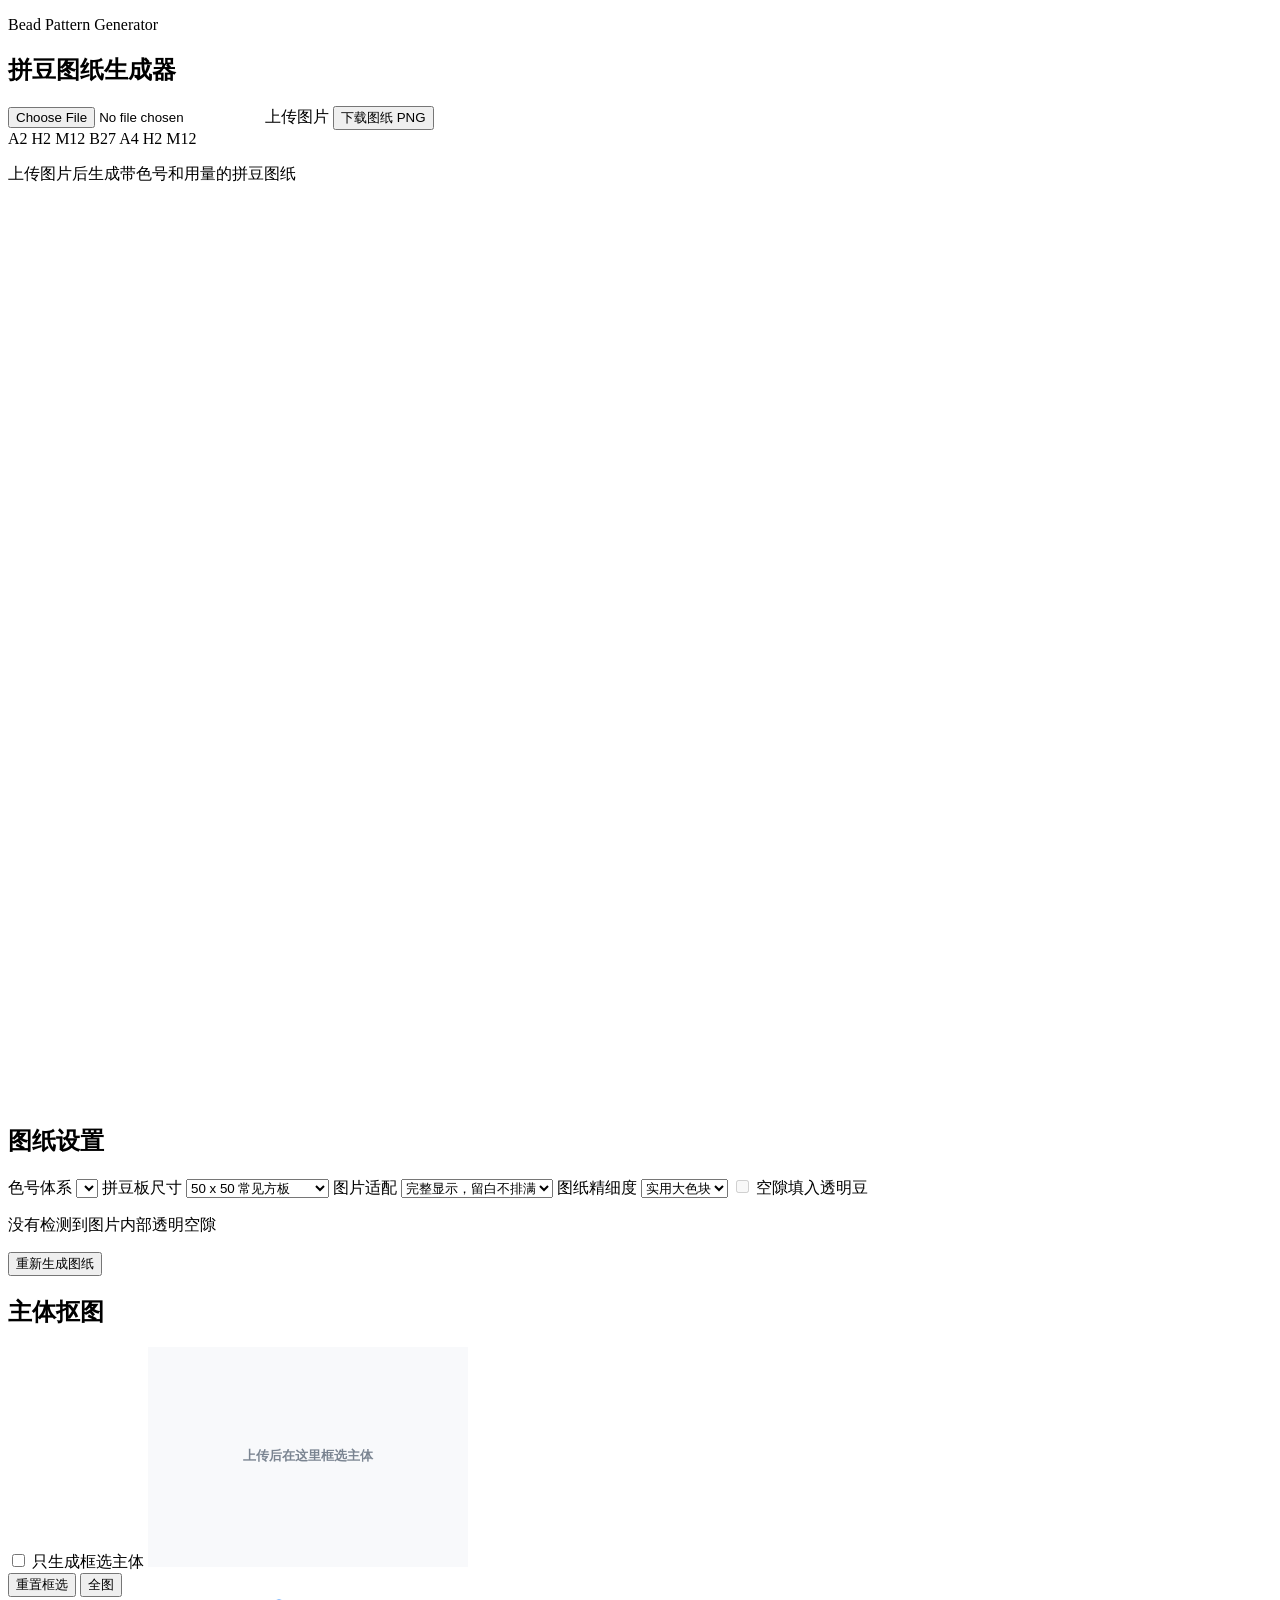
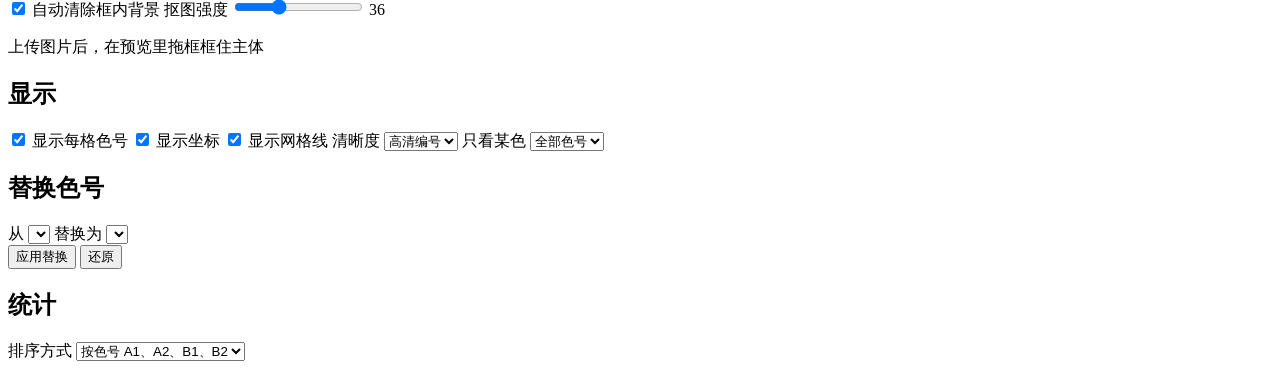
==== index.html @ cab105cb "Show all legend colors in exported patterns" ====
<!doctype html>
<html lang="zh-CN">
  <head>
    <meta charset="utf-8" />
    <meta name="viewport" content="width=device-width, initial-scale=1" />
    <title>拼豆图纸生成器</title>
    <link rel="stylesheet" href="./styles.css?v=14" />
  </head>
  <body>
    <main class="app-shell">
      <section class="workspace">
        <header class="topbar">
          <div>
            <p class="eyebrow">Bead Pattern Generator</p>
            <h1>拼豆图纸生成器</h1>
          </div>
          <div class="actions">
            <label class="upload-button">
              <input id="imageInput" type="file" accept="image/*" />
              上传图片
            </label>
            <button id="downloadButton" type="button">下载图纸 PNG</button>
          </div>
        </header>

        <div class="canvas-panel">
          <div id="emptyState" class="empty-state">
            <div class="sample-sheet" aria-hidden="true">
              <span>A2</span>
              <span>H2</span>
              <span>M12</span>
              <span>B27</span>
              <span></span>
              <span>A4</span>
              <span>H2</span>
              <span></span>
              <span>M12</span>
            </div>
            <p>上传图片后生成带色号和用量的拼豆图纸</p>
          </div>
          <canvas id="patternCanvas" width="1200" height="900" aria-label="拼豆图纸预览"></canvas>
        </div>
      </section>

      <aside class="toolbox">
        <section class="panel">
          <h2>图纸设置</h2>
          <label class="field">
            <span>色号体系</span>
            <select id="paletteSelect"></select>
          </label>
          <label class="field">
            <span>拼豆板尺寸</span>
            <select id="boardPreset">
              <option value="29x29:29">29 x 29 标准单板</option>
              <option value="58x58:29">58 x 58 标准 2 x 2</option>
              <option value="87x58:29">87 x 58 标准 3 x 2</option>
              <option value="50x50:50" selected>50 x 50 常见方板</option>
              <option value="50x55:50">50 x 55 例图比例</option>
              <option value="72x72:12">72 x 72 大图纸</option>
              <option value="100x100:50">100 x 100 大幅 2 x 2</option>
            </select>
          </label>
          <label class="field">
            <span>图片适配</span>
            <select id="fitMode">
              <option value="contain" selected>完整显示，留白不排满</option>
              <option value="cover">铺满板面，裁切边缘</option>
            </select>
          </label>
          <label class="field">
            <span>图纸精细度</span>
            <select id="detailLevel">
              <option value="practical" selected>实用大色块</option>
              <option value="simple">超简大色块</option>
              <option value="balanced">均衡</option>
              <option value="photo">接近原图</option>
            </select>
          </label>
          <label class="toggle">
            <input id="fillTransparentGaps" type="checkbox" disabled />
            <span>空隙填入透明豆</span>
          </label>
          <p id="transparentGapHint" class="hint">上传带透明空隙的 PNG 后可用</p>
          <button id="regenerateButton" class="primary-action" type="button">重新生成图纸</button>
        </section>

        <section class="panel">
          <h2>主体抠图</h2>
          <label class="toggle">
            <input id="enableCutout" type="checkbox" />
            <span>只生成框选主体</span>
          </label>
          <canvas id="cutoutCanvas" class="cutout-preview" width="320" height="220" aria-label="主体框选预览"></canvas>
          <div class="button-row">
            <button id="resetCutout" type="button">重置框选</button>
            <button id="fullCutout" type="button">全图</button>
          </div>
          <label class="toggle">
            <input id="autoRemoveBg" type="checkbox" checked />
            <span>自动清除框内背景</span>
          </label>
          <label class="control">
            <span>抠图强度</span>
            <input id="cutoutThreshold" type="range" min="10" max="90" value="36" />
            <output id="cutoutThresholdValue">36</output>
          </label>
          <p id="cutoutHint" class="hint">上传图片后，在预览里拖框框住主体</p>
        </section>

        <section class="panel">
          <h2>显示</h2>
          <label class="toggle">
            <input id="showCodes" type="checkbox" checked />
            <span>显示每格色号</span>
          </label>
          <label class="toggle">
            <input id="showCoords" type="checkbox" checked />
            <span>显示坐标</span>
          </label>
          <label class="toggle">
            <input id="showGrid" type="checkbox" checked />
            <span>显示网格线</span>
          </label>
          <label class="field">
            <span>清晰度</span>
            <select id="renderScale">
              <option value="18">标准清晰</option>
              <option value="22" selected>高清编号</option>
              <option value="28">超清导出</option>
            </select>
          </label>
          <label class="field">
            <span>只看某色</span>
            <select id="focusColor">
              <option value="">全部色号</option>
            </select>
          </label>
        </section>

        <section class="panel">
          <h2>替换色号</h2>
          <div class="replace-grid">
            <label>
              <span>从</span>
              <select id="replaceFrom"></select>
            </label>
            <label>
              <span>替换为</span>
              <select id="replaceTo"></select>
            </label>
          </div>
          <div id="replaceSuggestions" class="candidate-list" aria-live="polite"></div>
          <div class="button-row">
            <button id="applyReplace" type="button">应用替换</button>
            <button id="resetColors" type="button">还原</button>
          </div>
        </section>

        <section class="panel">
          <h2>统计</h2>
          <label class="field">
            <span>排序方式</span>
            <select id="sortMode">
              <option value="code" selected>按色号 A1、A2、B1、B2</option>
              <option value="count">按豆子数量降序</option>
            </select>
          </label>
          <dl id="summary" class="summary"></dl>
          <div id="beadList" class="bead-list"></div>
        </section>
      </aside>
    </main>

    <script defer src="./palettes.js?v=14"></script>
    <script defer src="./app.js?v=14"></script>
  </body>
</html>
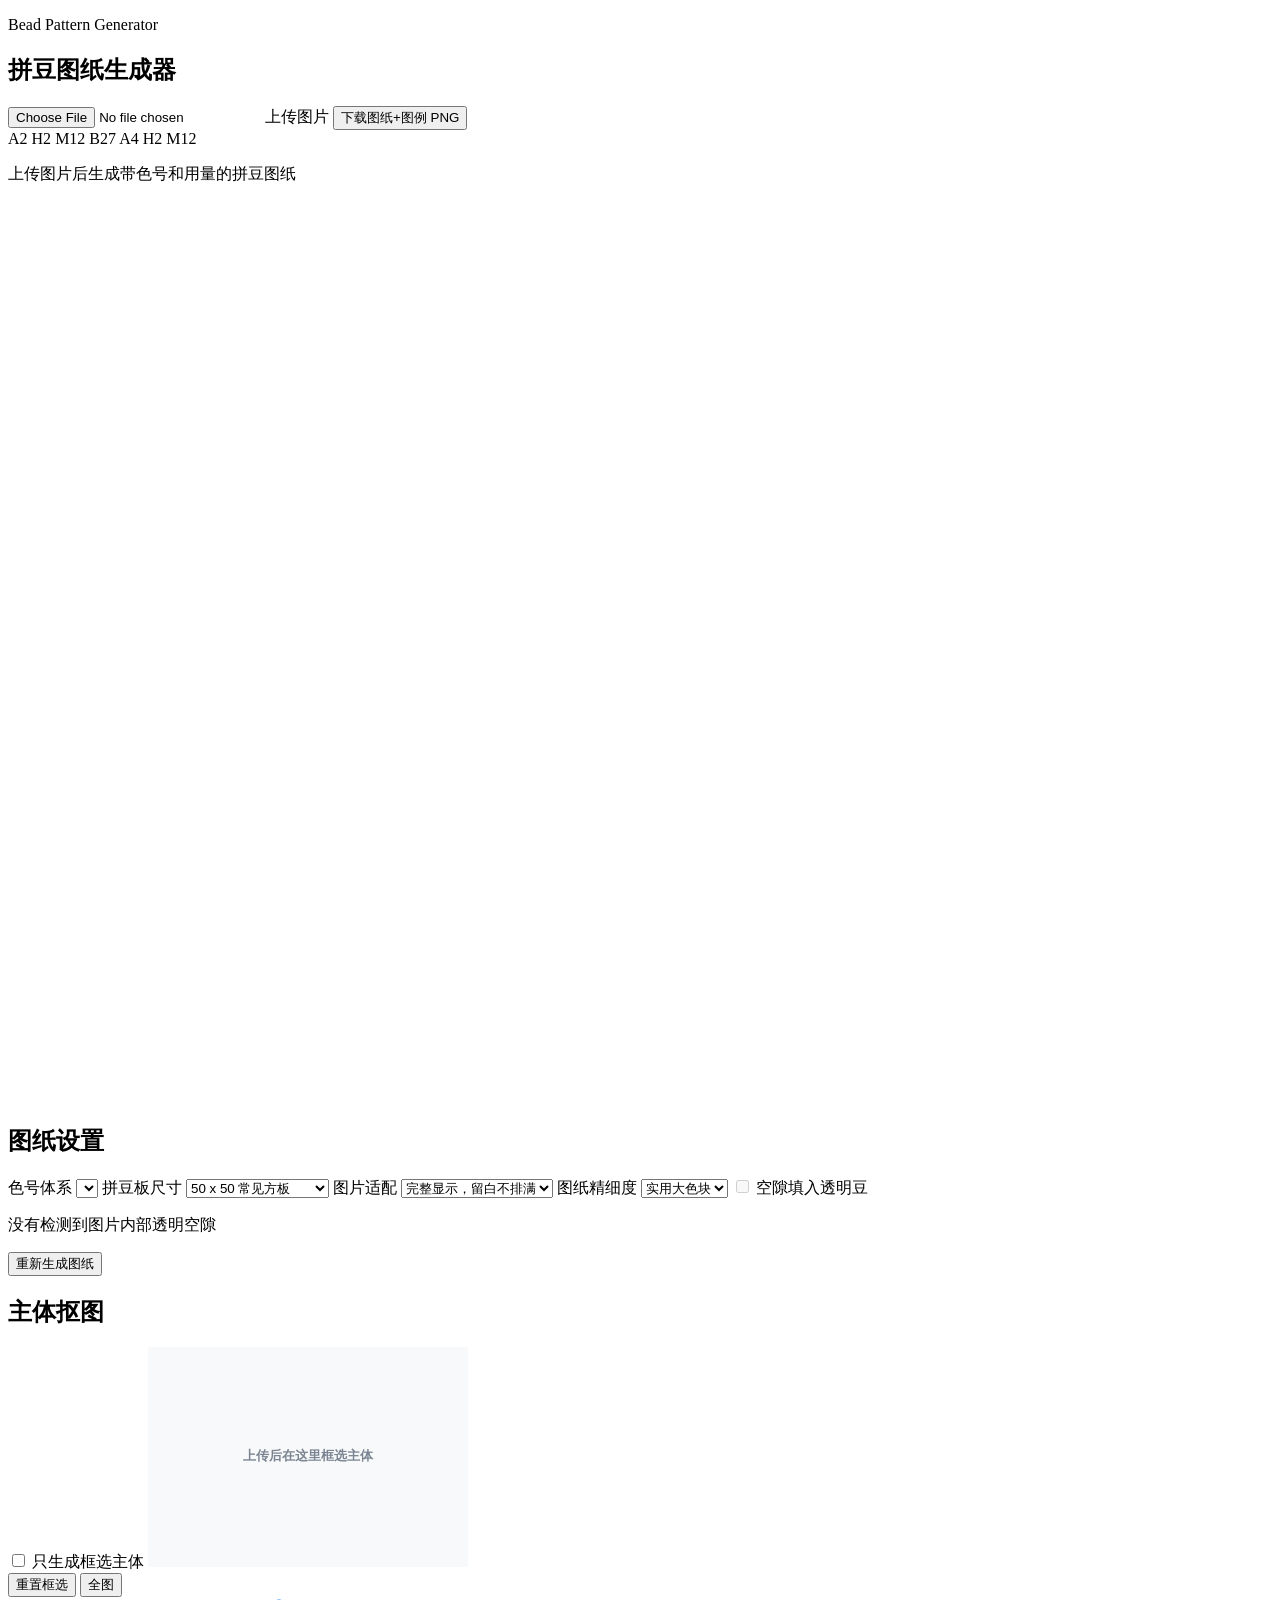
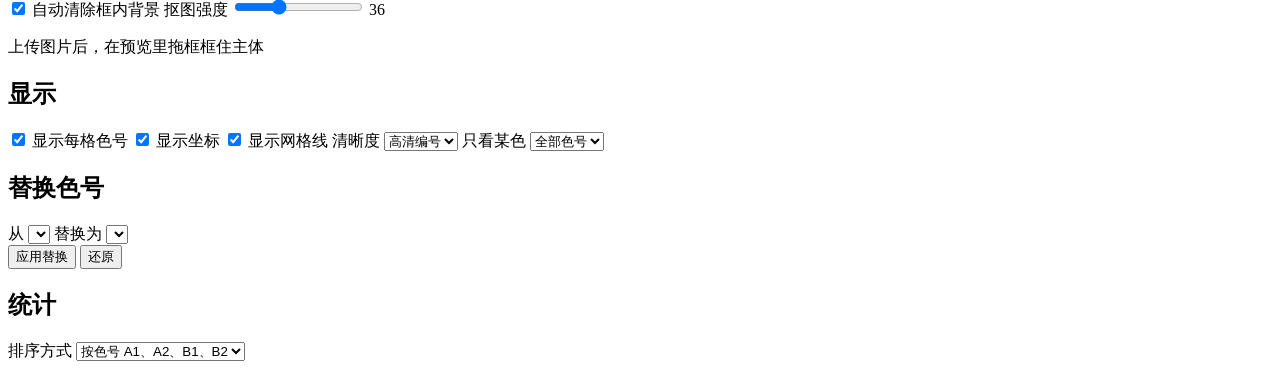
==== commit ce6d8c53: "Download full legend as separate PNG" ====
--- a/index.html
+++ b/index.html
@@ -4,7 +4,7 @@
     <meta charset="utf-8" />
     <meta name="viewport" content="width=device-width, initial-scale=1" />
     <title>拼豆图纸生成器</title>
-    <link rel="stylesheet" href="./styles.css?v=14" />
+    <link rel="stylesheet" href="./styles.css?v=15" />
   </head>
   <body>
     <main class="app-shell">
@@ -19,7 +19,7 @@
               <input id="imageInput" type="file" accept="image/*" />
               上传图片
             </label>
-            <button id="downloadButton" type="button">下载图纸 PNG</button>
+            <button id="downloadButton" type="button">下载图纸+图例 PNG</button>
           </div>
         </header>
 
@@ -172,7 +172,7 @@
       </aside>
     </main>
 
-    <script defer src="./palettes.js?v=14"></script>
-    <script defer src="./app.js?v=14"></script>
+    <script defer src="./palettes.js?v=15"></script>
+    <script defer src="./app.js?v=15"></script>
   </body>
 </html>
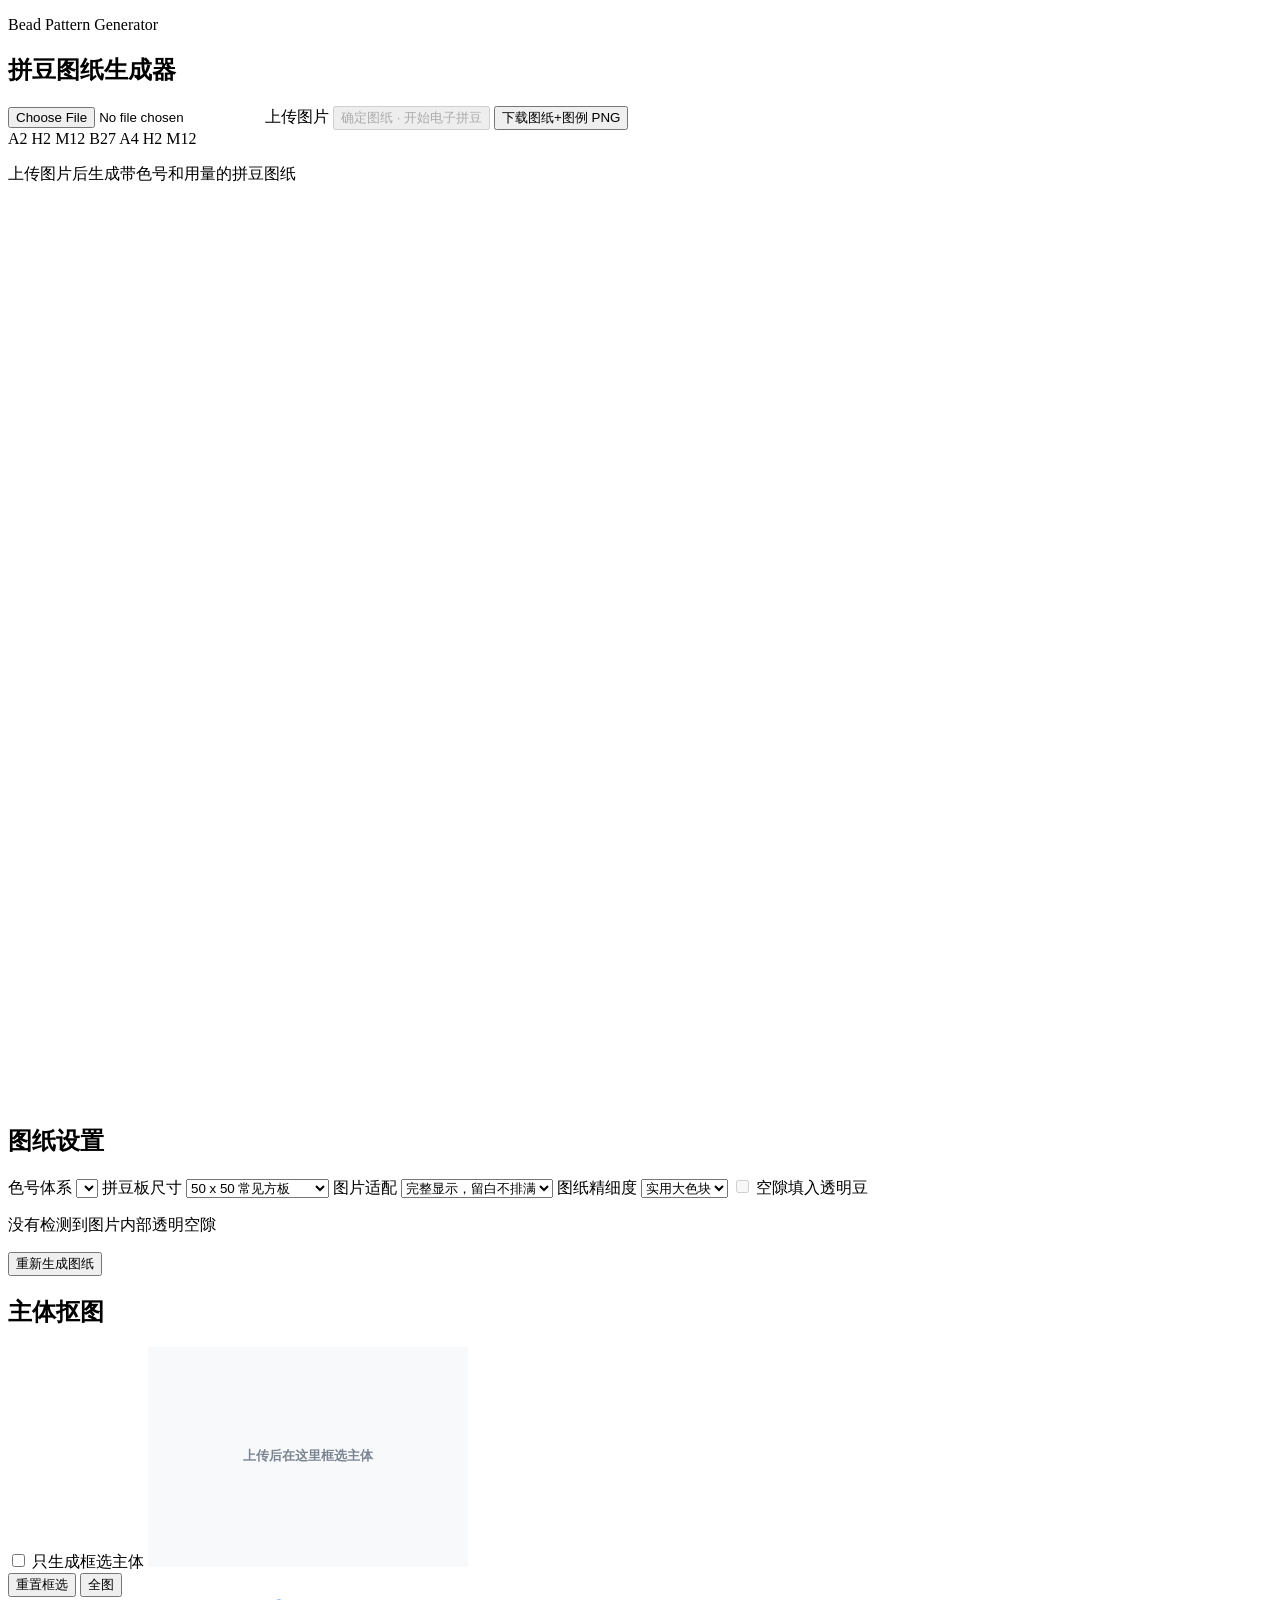
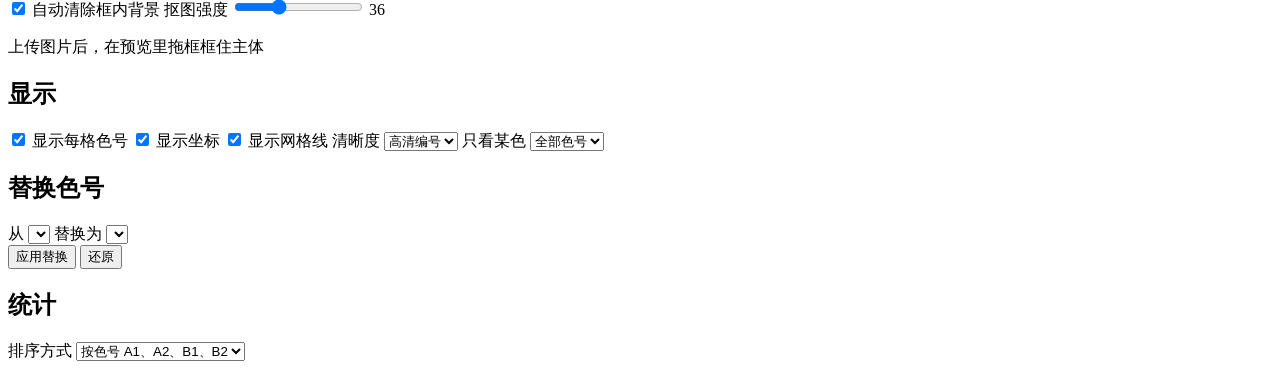
==== commit ad5f197f: "Connect pattern flow and enforce tray pickup rows" ====
--- a/index.html
+++ b/index.html
@@ -19,6 +19,7 @@
               <input id="imageInput" type="file" accept="image/*" />
               上传图片
             </label>
+            <button id="usePatternButton" class="use-pattern-button" type="button" disabled>确定图纸 · 开始电子拼豆</button>
             <button id="downloadButton" type="button">下载图纸+图例 PNG</button>
           </div>
         </header>
@@ -173,6 +174,6 @@
     </main>
 
     <script defer src="./palettes.js?v=15"></script>
-    <script defer src="./app.js?v=15"></script>
+    <script defer src="./app.js?v=16"></script>
   </body>
 </html>
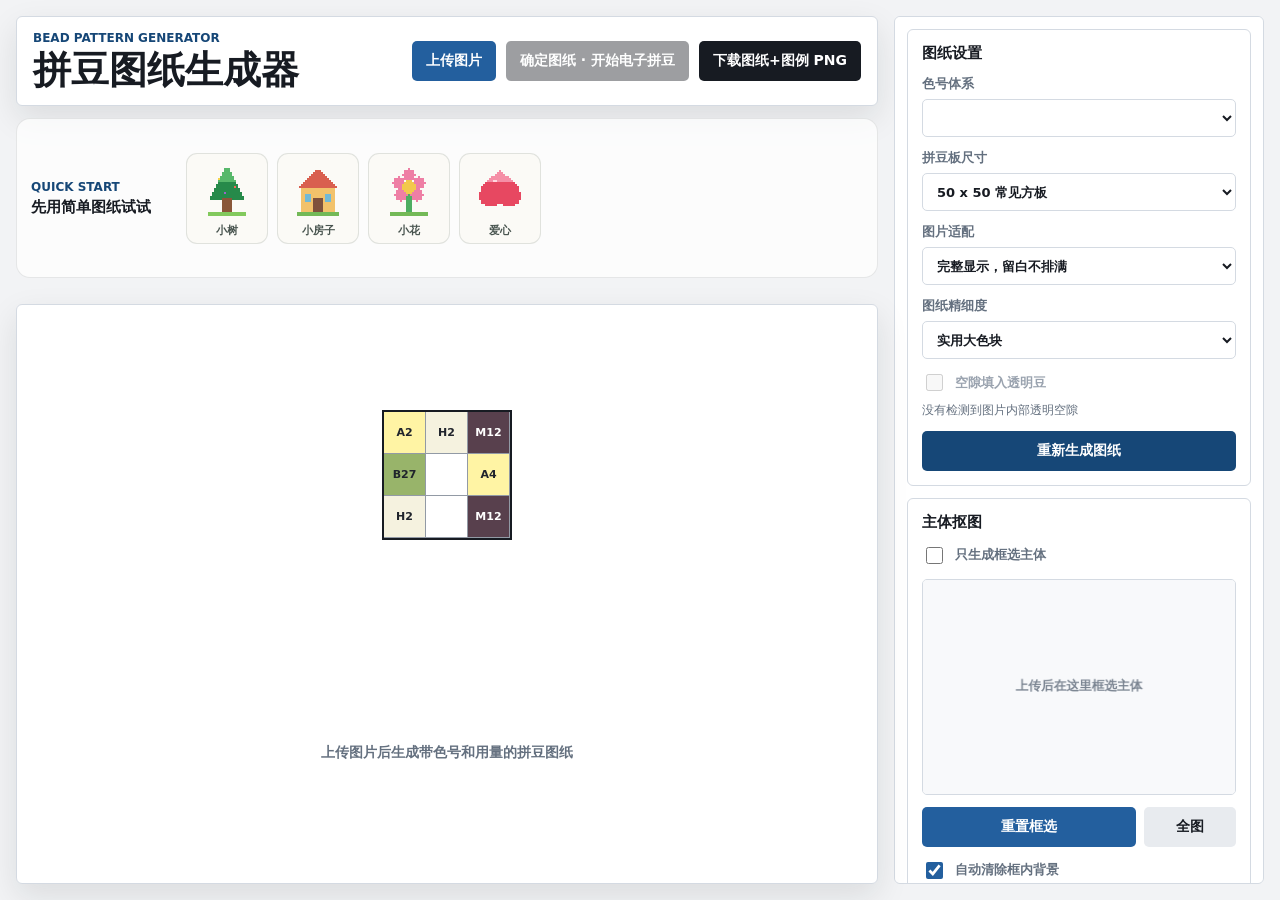
==== commit 2a590a8c: "Add demo patterns and interactive ironing finish" ====
--- a/index.html
+++ b/index.html
@@ -4,7 +4,7 @@
     <meta charset="utf-8" />
     <meta name="viewport" content="width=device-width, initial-scale=1" />
     <title>拼豆图纸生成器</title>
-    <link rel="stylesheet" href="./styles.css?v=15" />
+    <link rel="stylesheet" href="./styles.css?v=18" />
   </head>
   <body>
     <main class="app-shell">
@@ -23,6 +23,14 @@
             <button id="downloadButton" type="button">下载图纸+图例 PNG</button>
           </div>
         </header>
+
+        <section class="demo-picker" aria-labelledby="demoPickerTitle">
+          <div class="demo-picker-copy">
+            <p class="eyebrow">Quick Start</p>
+            <h2 id="demoPickerTitle">先用简单图纸试试</h2>
+          </div>
+          <div id="demoPatternList" class="demo-pattern-list" aria-label="Demo 图纸列表"></div>
+        </section>
 
         <div class="canvas-panel">
           <div id="emptyState" class="empty-state">
@@ -174,6 +182,6 @@
     </main>
 
     <script defer src="./palettes.js?v=15"></script>
-    <script defer src="./app.js?v=16"></script>
+    <script defer src="./app.js?v=18"></script>
   </body>
 </html>
--- a/styles.css
+++ b/styles.css
@@ -0,0 +1,547 @@
+:root {
+  color-scheme: light;
+  --ink: #171b22;
+  --muted: #64707f;
+  --line: #d4dae2;
+  --paper: #f2f3f5;
+  --surface: #ffffff;
+  --accent: #235f9e;
+  --accent-strong: #164777;
+  --danger: #b64b61;
+  --shadow: 0 12px 32px rgba(23, 27, 34, 0.1);
+}
+
+* {
+  box-sizing: border-box;
+}
+
+body {
+  margin: 0;
+  min-height: 100vh;
+  background: var(--paper);
+  color: var(--ink);
+  font-size: 14px;
+  font-family:
+    ui-sans-serif, system-ui, -apple-system, BlinkMacSystemFont, "Segoe UI",
+    "PingFang SC", "Microsoft YaHei", sans-serif;
+}
+
+button,
+input,
+select {
+  font: inherit;
+}
+
+button {
+  border: 0;
+  cursor: pointer;
+}
+
+.app-shell {
+  display: grid;
+  grid-template-columns: minmax(0, 1fr) 370px;
+  gap: 16px;
+  min-height: 100vh;
+  padding: 16px;
+}
+
+.workspace {
+  display: grid;
+  grid-template-rows: auto minmax(0, 1fr);
+  gap: 12px;
+  min-width: 0;
+}
+
+.topbar,
+.canvas-panel,
+.toolbox,
+.panel {
+  border: 1px solid var(--line);
+  border-radius: 6px;
+  background: var(--surface);
+  box-shadow: var(--shadow);
+}
+
+.topbar {
+  display: flex;
+  align-items: center;
+  justify-content: space-between;
+  gap: 14px;
+  min-height: 82px;
+  padding: 14px 16px;
+}
+
+.eyebrow {
+  margin: 0 0 4px;
+  color: var(--accent-strong);
+  font-size: 12px;
+  font-weight: 800;
+  letter-spacing: 0;
+  text-transform: uppercase;
+}
+
+h1,
+h2 {
+  margin: 0;
+  letter-spacing: 0;
+}
+
+h1 {
+  font-size: clamp(24px, 3vw, 40px);
+  line-height: 1.1;
+}
+
+h2 {
+  font-size: 15px;
+}
+
+.actions {
+  display: flex;
+  align-items: center;
+  justify-content: flex-end;
+  gap: 10px;
+  flex-wrap: wrap;
+}
+
+.demo-picker {
+  display: flex;
+  align-items: center;
+  gap: 18px;
+  margin: 0 0 14px;
+  padding: 12px 14px;
+  border: 1px solid rgba(35, 47, 42, 0.1);
+  border-radius: 14px;
+  background: rgba(255, 255, 255, 0.72);
+}
+
+.demo-picker-copy {
+  min-width: 135px;
+}
+
+.demo-picker-copy h2 {
+  margin: 2px 0 0;
+  font-size: 15px;
+}
+
+.demo-pattern-list {
+  display: flex;
+  gap: 9px;
+  overflow-x: auto;
+  padding: 2px;
+}
+
+.demo-pattern {
+  width: 82px;
+  flex: 0 0 82px;
+  padding: 6px 6px 5px;
+  border: 1px solid rgba(42, 63, 53, 0.13);
+  border-radius: 11px;
+  background: #fbfaf6;
+  text-align: center;
+}
+
+.demo-pattern:hover {
+  border-color: rgba(31, 111, 92, 0.45);
+  background: #f2f8f4;
+}
+
+.demo-pattern img {
+  display: block;
+  width: 58px;
+  height: 58px;
+  margin: 0 auto 3px;
+  image-rendering: pixelated;
+}
+
+.demo-pattern span {
+  color: #48544f;
+  font-size: 11px;
+  font-weight: 800;
+}
+
+.use-pattern-button {
+  background: #1f6f5c;
+  border-color: #1f6f5c;
+  color: #fff;
+}
+
+.use-pattern-button:hover:not(:disabled) {
+  background: #175b4b;
+  border-color: #175b4b;
+}
+
+.use-pattern-button:disabled {
+  cursor: not-allowed;
+  opacity: 0.42;
+}
+
+.upload-button,
+.actions button,
+.primary-action,
+.button-row button {
+  display: inline-flex;
+  align-items: center;
+  justify-content: center;
+  min-height: 40px;
+  border-radius: 5px;
+  padding: 0 14px;
+  color: #fff;
+  background: var(--accent);
+  font-weight: 800;
+  white-space: nowrap;
+}
+
+.actions button {
+  background: var(--ink);
+}
+
+.primary-action {
+  width: 100%;
+  background: var(--accent-strong);
+}
+
+.button-row button:last-child {
+  color: var(--ink);
+  background: #e8ebef;
+}
+
+.upload-button input {
+  position: absolute;
+  width: 1px;
+  height: 1px;
+  opacity: 0;
+  pointer-events: none;
+}
+
+.canvas-panel {
+  position: relative;
+  display: block;
+  overflow: auto;
+  min-height: 580px;
+  padding: 18px;
+}
+
+#patternCanvas {
+  display: none;
+  width: auto;
+  max-width: none;
+  height: auto;
+  border: 1px solid #b8c0ca;
+  border-radius: 4px;
+  background: #fff;
+}
+
+.empty-state {
+  min-height: 540px;
+  display: grid;
+  place-items: center;
+  gap: 16px;
+  color: var(--muted);
+  font-weight: 800;
+  text-align: center;
+}
+
+.sample-sheet {
+  display: grid;
+  grid-template-columns: repeat(3, 42px);
+  gap: 0;
+  border: 2px solid var(--ink);
+  background: #fff;
+}
+
+.sample-sheet span {
+  display: grid;
+  place-items: center;
+  width: 42px;
+  aspect-ratio: 1;
+  border-right: 1px solid #929aa5;
+  border-bottom: 1px solid #929aa5;
+  color: #20242c;
+  font-size: 11px;
+  font-weight: 800;
+}
+
+.sample-sheet span:nth-child(1),
+.sample-sheet span:nth-child(6) {
+  background: #fff4a4;
+}
+
+.sample-sheet span:nth-child(2),
+.sample-sheet span:nth-child(7) {
+  background: #f5f2df;
+}
+
+.sample-sheet span:nth-child(3),
+.sample-sheet span:nth-child(9) {
+  color: #fff;
+  background: #58404d;
+}
+
+.sample-sheet span:nth-child(4) {
+  background: #98b46a;
+}
+
+.toolbox {
+  display: flex;
+  flex-direction: column;
+  gap: 12px;
+  overflow: auto;
+  max-height: calc(100vh - 32px);
+  padding: 12px;
+  box-shadow: none;
+}
+
+.panel {
+  display: grid;
+  gap: 12px;
+  padding: 14px;
+  box-shadow: none;
+}
+
+.field,
+.replace-grid label {
+  min-width: 0;
+  display: grid;
+  gap: 6px;
+  color: var(--muted);
+  font-size: 13px;
+  font-weight: 800;
+}
+
+select,
+input[type="range"] {
+  width: 100%;
+}
+
+select {
+  min-height: 38px;
+  min-width: 0;
+  max-width: 100%;
+  border: 1px solid var(--line);
+  border-radius: 5px;
+  background: #fff;
+  color: var(--ink);
+  padding: 0 10px;
+}
+
+input[type="range"] {
+  accent-color: var(--accent);
+}
+
+.control {
+  display: grid;
+  grid-template-columns: 76px minmax(0, 1fr) 44px;
+  align-items: center;
+  gap: 9px;
+  color: var(--muted);
+  font-size: 13px;
+  font-weight: 800;
+}
+
+.control output {
+  color: var(--ink);
+  text-align: right;
+  font-variant-numeric: tabular-nums;
+}
+
+.toggle {
+  display: flex;
+  align-items: center;
+  gap: 9px;
+  color: var(--muted);
+  font-size: 13px;
+  font-weight: 800;
+}
+
+.toggle input {
+  width: 17px;
+  height: 17px;
+  accent-color: var(--accent);
+}
+
+.toggle:has(input:disabled) {
+  color: #9aa3af;
+}
+
+.toggle input:disabled {
+  cursor: not-allowed;
+}
+
+.hint {
+  margin: -4px 0 0;
+  color: var(--muted);
+  font-size: 12px;
+  line-height: 1.4;
+}
+
+.cutout-preview {
+  display: block;
+  width: 100%;
+  max-width: 100%;
+  aspect-ratio: 16 / 11;
+  height: auto;
+  border: 1px solid var(--line);
+  border-radius: 5px;
+  background: #f8f9fb;
+  cursor: crosshair;
+  touch-action: none;
+}
+
+.replace-grid {
+  display: grid;
+  grid-template-columns: minmax(0, 1fr) minmax(0, 1fr);
+  gap: 10px;
+}
+
+.replace-grid select {
+  width: 100%;
+  overflow: hidden;
+  text-overflow: ellipsis;
+}
+
+.button-row {
+  display: grid;
+  grid-template-columns: 1fr 92px;
+  gap: 8px;
+}
+
+.candidate-list {
+  display: grid;
+  grid-template-columns: repeat(auto-fill, minmax(74px, 1fr));
+  gap: 6px;
+}
+
+.candidate {
+  display: grid;
+  grid-template-columns: 18px minmax(0, 1fr);
+  align-items: center;
+  gap: 5px;
+  min-width: 0;
+  min-height: 30px;
+  border: 1px solid var(--line);
+  border-radius: 5px;
+  background: #fff;
+  color: var(--ink);
+  padding: 3px 6px;
+  font-size: 12px;
+  line-height: 1;
+  font-weight: 900;
+  text-align: left;
+}
+
+.candidate .swatch {
+  width: 18px;
+}
+
+.candidate-code {
+  min-width: 0;
+  overflow: hidden;
+  text-overflow: ellipsis;
+  white-space: nowrap;
+}
+
+.candidate.active {
+  border-color: var(--accent);
+  box-shadow: inset 0 0 0 1px var(--accent);
+}
+
+.summary {
+  display: grid;
+  grid-template-columns: 1fr auto;
+  gap: 6px 12px;
+  margin: 0;
+  padding: 10px;
+  border: 1px solid var(--line);
+  border-radius: 5px;
+  background: #f8f9fb;
+}
+
+.summary dt {
+  color: var(--muted);
+  font-size: 13px;
+  font-weight: 800;
+}
+
+.summary dd {
+  margin: 0;
+  font-size: 13px;
+  font-weight: 900;
+  font-variant-numeric: tabular-nums;
+}
+
+.bead-list {
+  display: grid;
+  gap: 7px;
+  max-height: 330px;
+  overflow: auto;
+}
+
+.swatch-row {
+  display: grid;
+  grid-template-columns: 26px minmax(0, 1fr) auto;
+  align-items: center;
+  gap: 8px;
+  min-height: 30px;
+  color: var(--muted);
+  font-size: 13px;
+}
+
+.swatch {
+  width: 26px;
+  aspect-ratio: 1;
+  border: 1px solid rgba(23, 27, 34, 0.35);
+  border-radius: 4px;
+  background: var(--swatch);
+}
+
+.swatch-code {
+  overflow: hidden;
+  color: var(--ink);
+  font-weight: 900;
+  text-overflow: ellipsis;
+  white-space: nowrap;
+}
+
+.count {
+  color: var(--muted);
+  font-weight: 800;
+  font-variant-numeric: tabular-nums;
+}
+
+.muted {
+  color: var(--muted);
+}
+
+@media (max-width: 1020px) {
+  .app-shell {
+    grid-template-columns: 1fr;
+  }
+
+  .toolbox {
+    max-height: none;
+  }
+}
+
+@media (max-width: 620px) {
+  .app-shell {
+    padding: 10px;
+  }
+
+  .topbar {
+    align-items: stretch;
+    flex-direction: column;
+  }
+
+  .actions {
+    justify-content: stretch;
+  }
+
+  .actions > * {
+    flex: 1 1 140px;
+  }
+
+  .canvas-panel {
+    min-height: 420px;
+    padding: 10px;
+  }
+}
